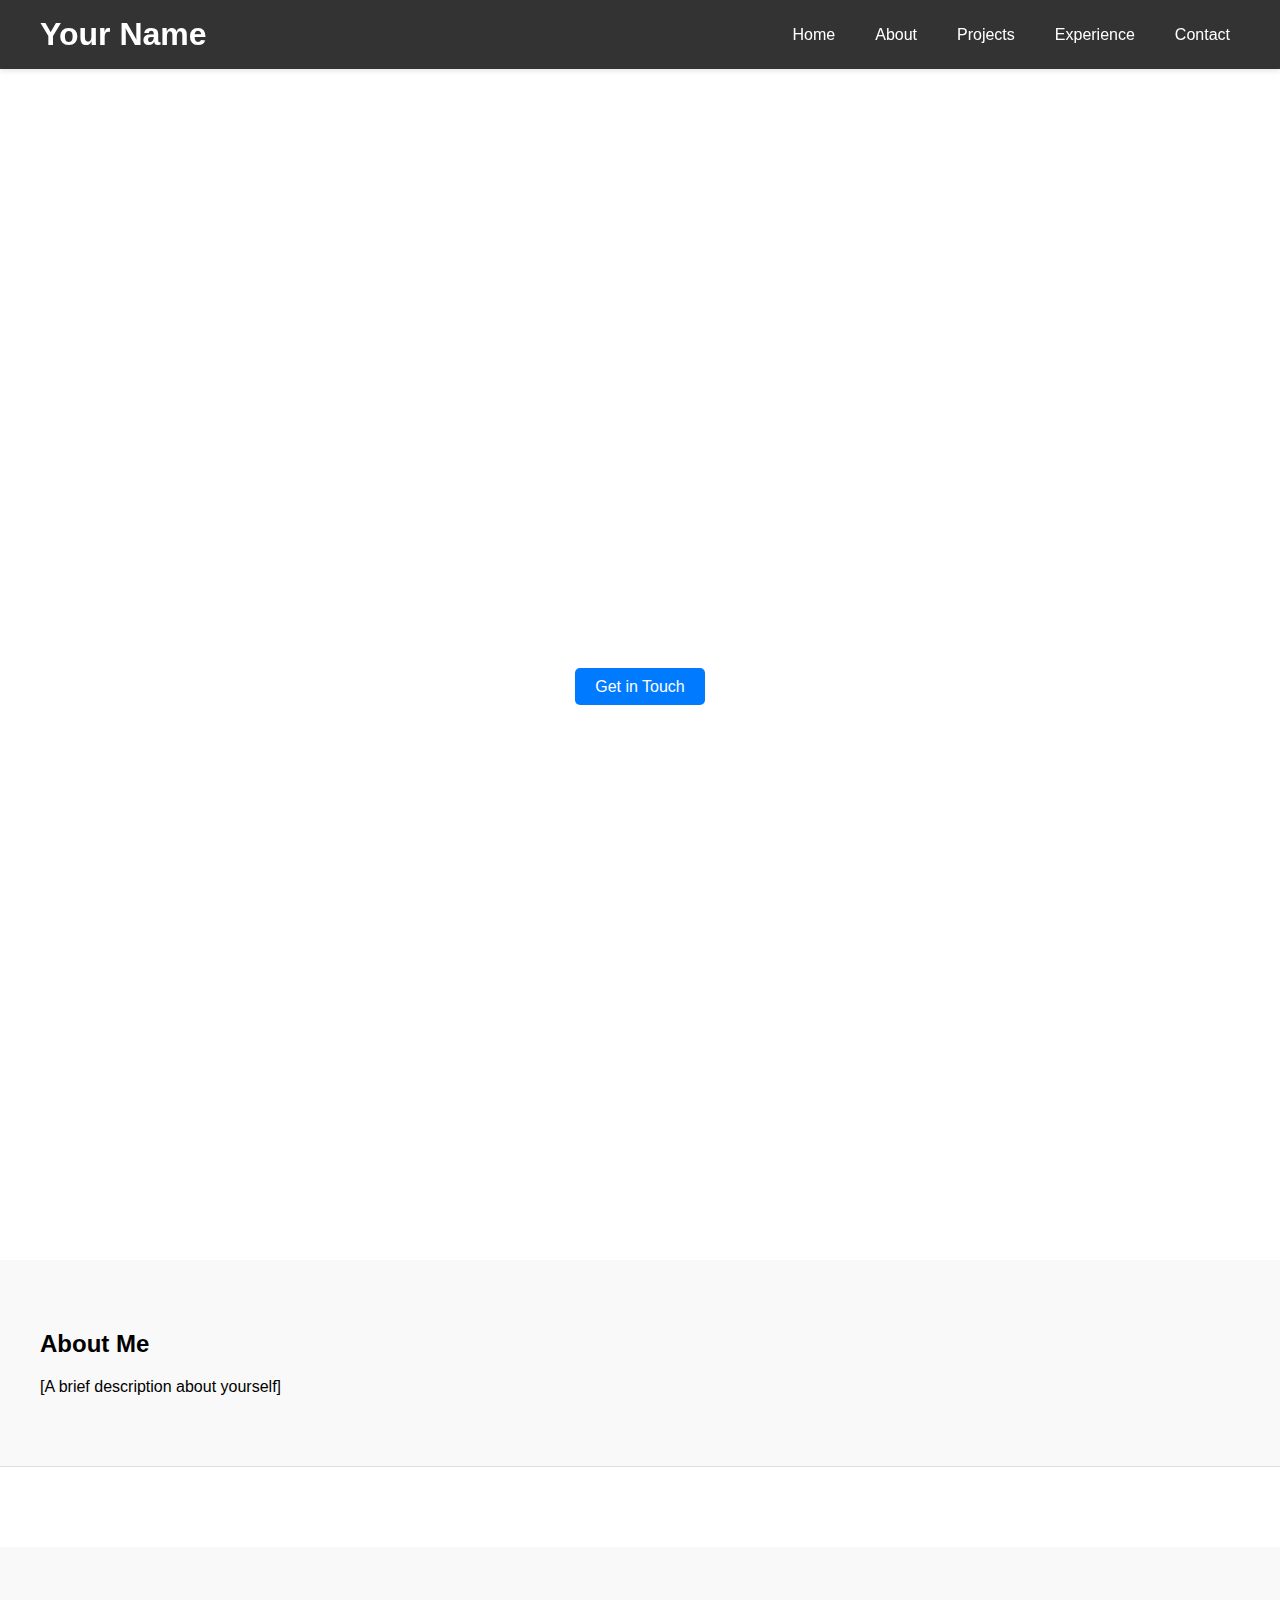
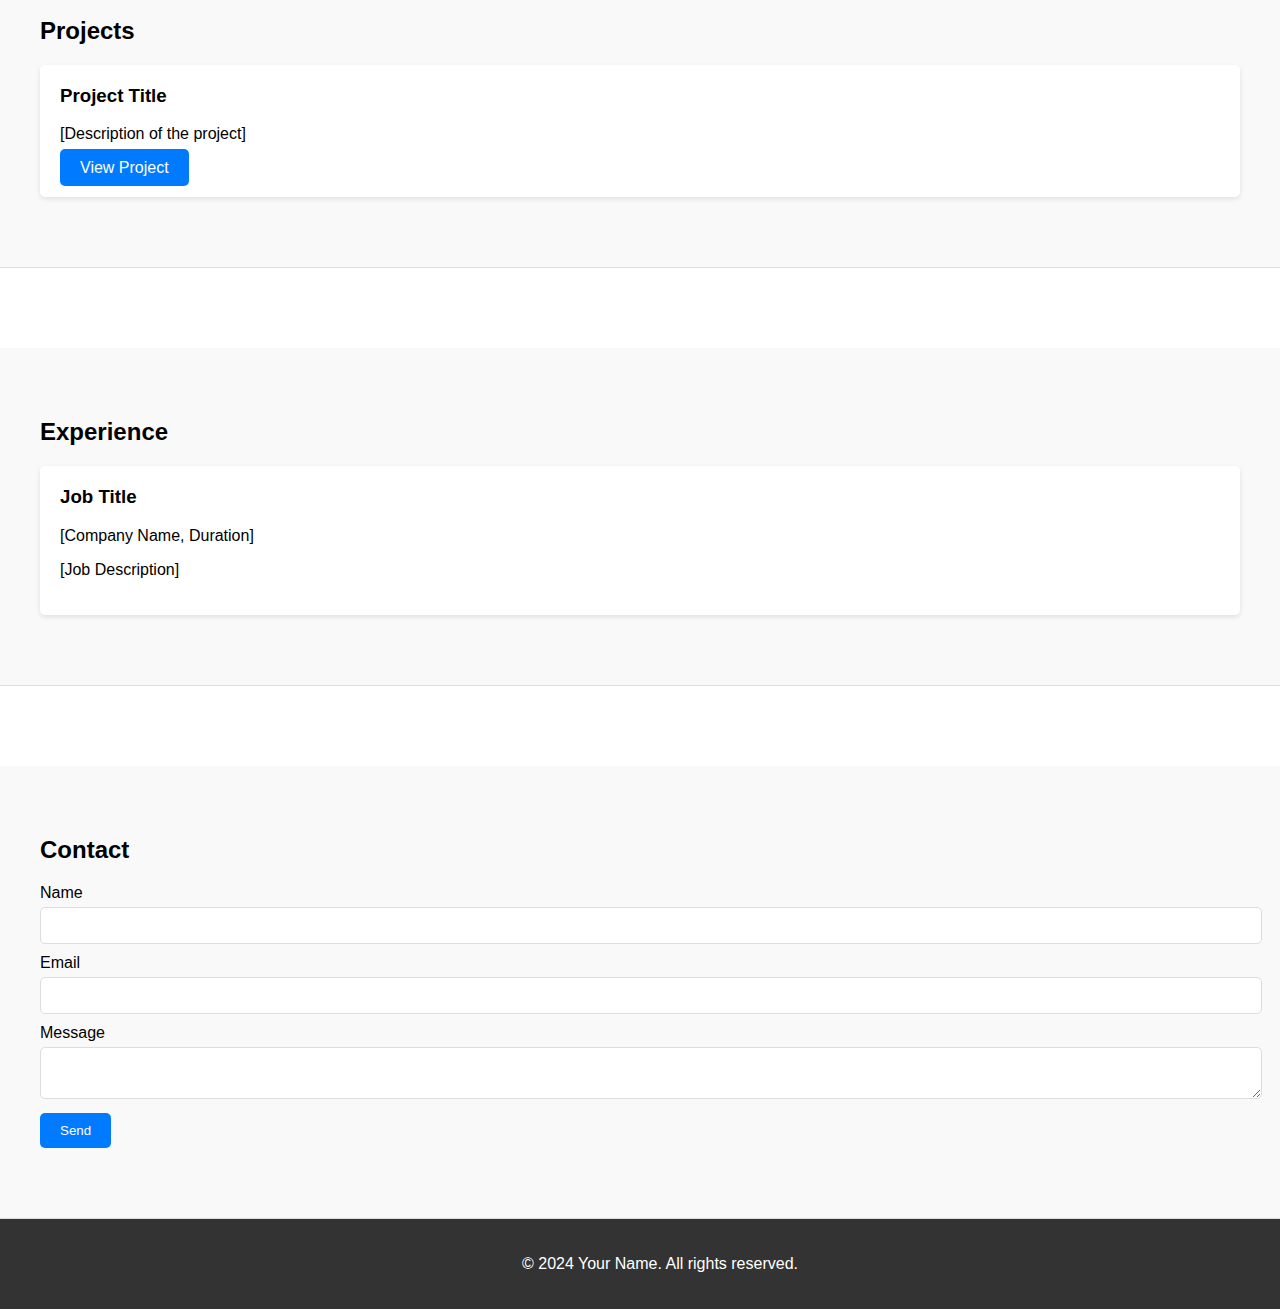
==== 3rd Task - internship/first.html @ 7a527d34 "Add files via upload" ====
<!DOCTYPE html>
<html lang="en">
<head>
    <meta charset="UTF-8">
    <meta name="viewport" content="width=device-width, initial-scale=1.0">
    <title>Your Name - Portfolio</title>
    <link rel="stylesheet" href="styles.css">
    <link rel="stylesheet" href="https://cdnjs.cloudflare.com/ajax/libs/font-awesome/6.0.0-beta3/css/all.min.css">
</head>
<body>
    <header>
        <nav>
            <div class="container">
                <div class="logo">
                    <h1>Your Name</h1>
                </div>
                <ul class="nav-links">
                    <li><a href="#home">Home</a></li>
                    <li><a href="#about">About</a></li>
                    <li><a href="#projects">Projects</a></li>
                    <li><a href="#experience">Experience</a></li>
                    <li><a href="#contact">Contact</a></li>
                </ul>
                <div class="menu-icon">
                    <i class="fas fa-bars"></i>
                </div>
            </div>
        </nav>
    </header>

    <section id="home">
        <div class="container">
            <h1>Welcome to My Portfolio</h1>
            <p>Hi, I'm Your Name, a [Your Profession].</p>
            <a href="#contact" class="btn">Get in Touch</a>
        </div>
    </section>

    <section id="about">
        <div class="container">
            <h2>About Me</h2>
            <p>[A brief description about yourself]</p>
        </div>
    </section>

    <section id="projects">
        <div class="container">
            <h2>Projects</h2>
            <div class="project">
                <h3>Project Title</h3>
                <p>[Description of the project]</p>
                <a href="#" class="btn">View Project</a>
            </div>
            <!-- Add more projects as needed -->
        </div>
    </section>

    <section id="experience">
        <div class="container">
            <h2>Experience</h2>
            <div class="job">
                <h3>Job Title</h3>
                <p>[Company Name, Duration]</p>
                <p>[Job Description]</p>
            </div>
            <!-- Add more job experiences as needed -->
        </div>
    </section>

    <section id="contact">
        <div class="container">
            <h2>Contact</h2>
            <form>
                <label for="name">Name</label>
                <input type="text" id="name" name="name" required>
                <label for="email">Email</label>
                <input type="email" id="email" name="email" required>
                <label for="message">Message</label>
                <textarea id="message" name="message" required></textarea>
                <button type="submit" class="btn">Send</button>
            </form>
        </div>
    </section>

    <footer>
        <div class="container">
            <p>&copy; 2024 Your Name. All rights reserved.</p>
        </div>
    </footer>

    <script src="script.js"></script>
</body>
</html>
---- 3rd Task - internship/styles.css ----
/* General Styles */
body {
    font-family: 'Arial', sans-serif;
    margin: 0;
    padding: 0;
    box-sizing: border-box;
}

.container {
    max-width: 1200px;
    margin: 0 auto;
    padding: 0 20px;
}

/* Header Styles */
header {
    background-color: #333;
    color: white;
    padding: 1rem 0;
    position: fixed;
    width: 100%;
    top: 0;
    z-index: 1000;
    box-shadow: 0 2px 5px rgba(0, 0, 0, 0.1);
}

nav .container {
    display: flex;
    justify-content: space-between;
    align-items: center;
}

.logo h1 {
    margin: 0;
}

.nav-links {
    list-style: none;
    padding: 0;
    display: flex;
    margin: 0;
}

.nav-links li {
    margin-left: 20px;
}

.nav-links a {
    color: white;
    text-decoration: none;
    padding: 5px 10px;
    border-radius: 5px;
    transition: background-color 0.3s ease;
}

.nav-links a:hover {
    background-color: #007BFF;
}

.menu-icon {
    display: none;
}

/* Section Styles */
section {
    padding: 100px 20px;
    margin-top: 80px; /* to offset the fixed header */
}

#home {
    background: url('background.jpg') no-repeat center center/cover;
    color: white;
    text-align: center;
    height: 100vh;
    display: flex;
    flex-direction: column;
    justify-content: center;
}

.btn {
    background-color: #007BFF;
    color: white;
    padding: 10px 20px;
    text-decoration: none;
    border-radius: 5px;
    transition: background-color 0.3s ease;
}

.btn:hover {
    background-color: #0056b3;
}

#about, #projects, #experience, #contact {
    background-color: #f9f9f9;
    padding: 50px 20px;
    border-bottom: 1px solid #ddd;
}

#about p, #projects .project, #experience .job, #contact form {
    margin-bottom: 20px;
}

.project, .job {
    background-color: white;
    padding: 20px;
    border-radius: 5px;
    box-shadow: 0 2px 5px rgba(0, 0, 0, 0.1);
}

.project h3, .job h3 {
    margin-top: 0;
}

form label {
    display: block;
    margin-top: 10px;
}

form input, form textarea {
    width: 100%;
    padding: 10px;
    margin-top: 5px;
    border: 1px solid #ddd;
    border-radius: 5px;
}

form button {
    margin-top: 10px;
    padding: 10px 20px;
    background-color: #007BFF;
    color: white;
    border: none;
    border-radius: 5px;
    cursor: pointer;
    transition: background-color 0.3s ease;
}

form button:hover {
    background-color: #0056b3;
}

/* Footer Styles */
footer {
    text-align: center;
    padding: 20px;
    background-color: #333;
    color: white;
    position: relative;
    bottom: 0;
    width: 100%;
}

/* Responsive Design */
@media (max-width: 768px) {
    .nav-links {
        display: none;
        flex-direction: column;
        align-items: center;
    }

    .nav-links.active {
        display: flex;
    }

    .menu-icon {
        display: block;
        cursor: pointer;
    }

    section {
        padding: 50px 20px;
    }

    #home {
        height: auto;
        padding: 100px 20px;
    }
}
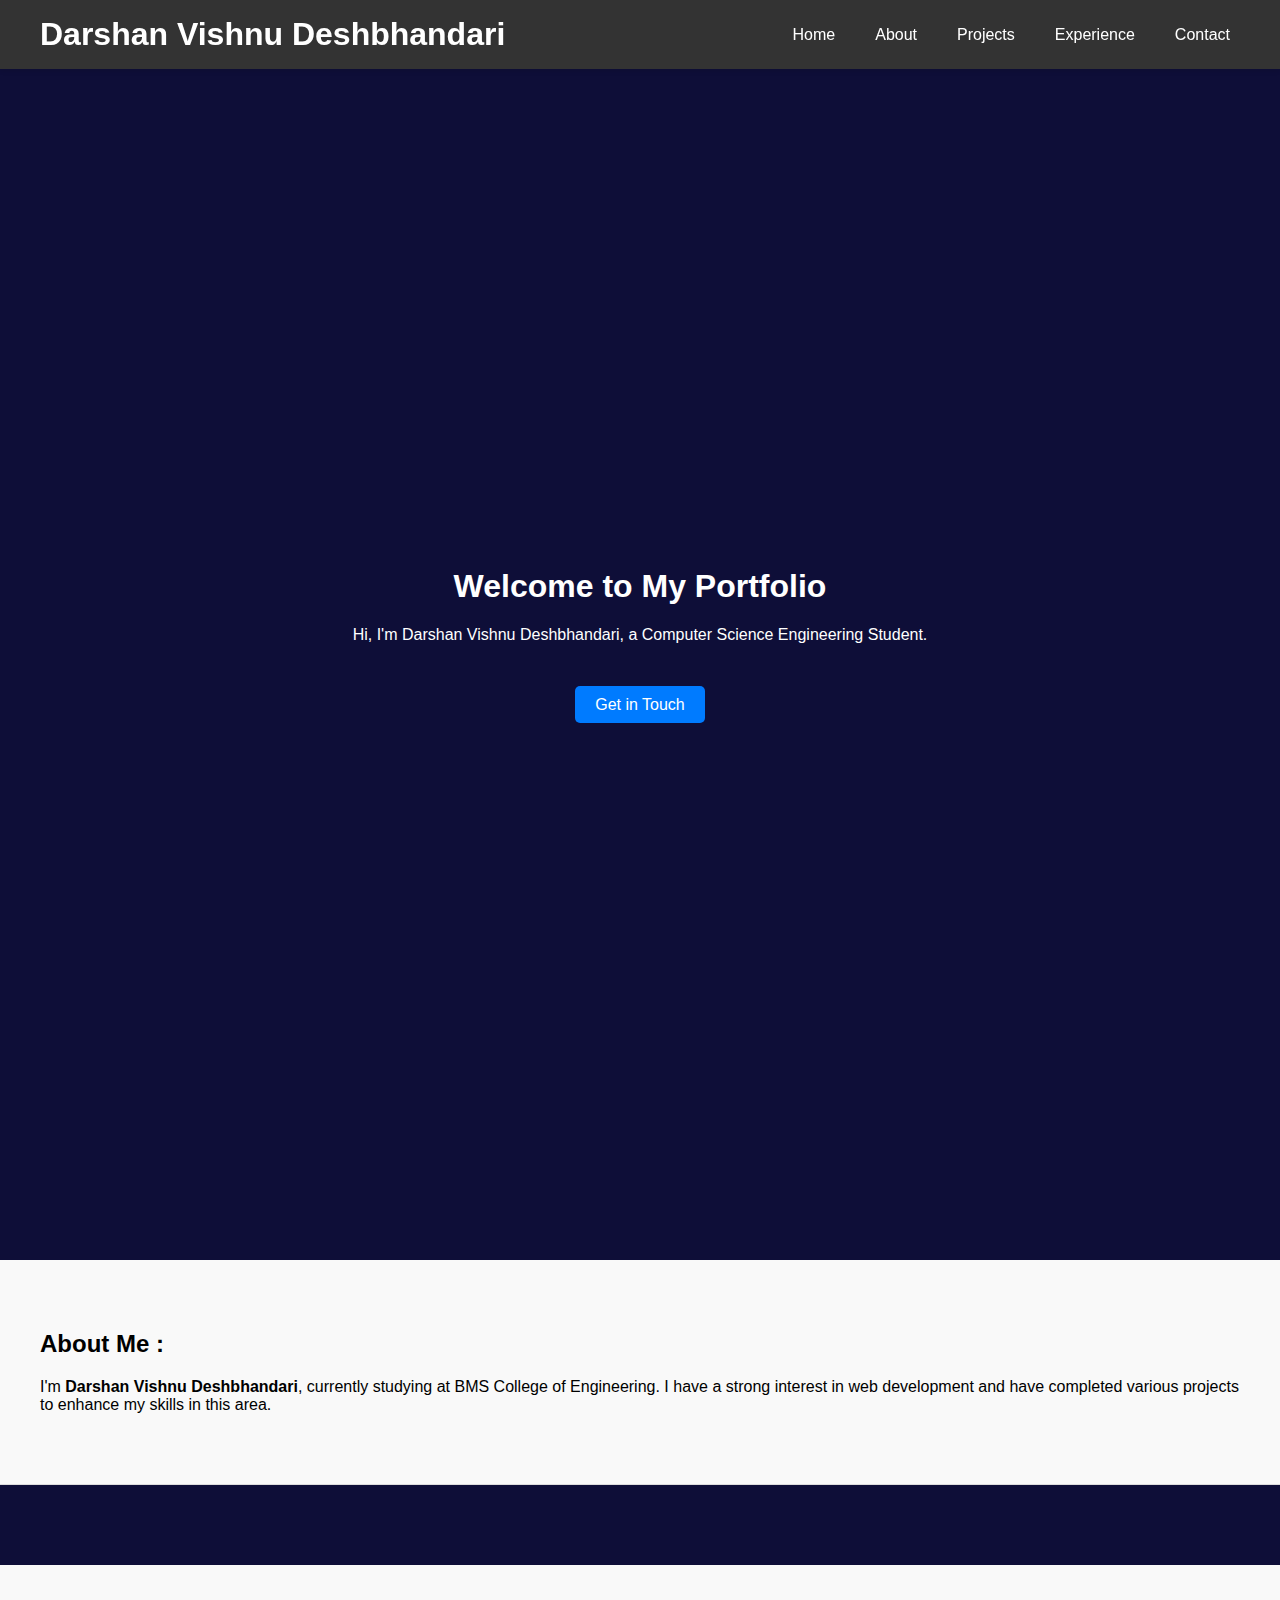
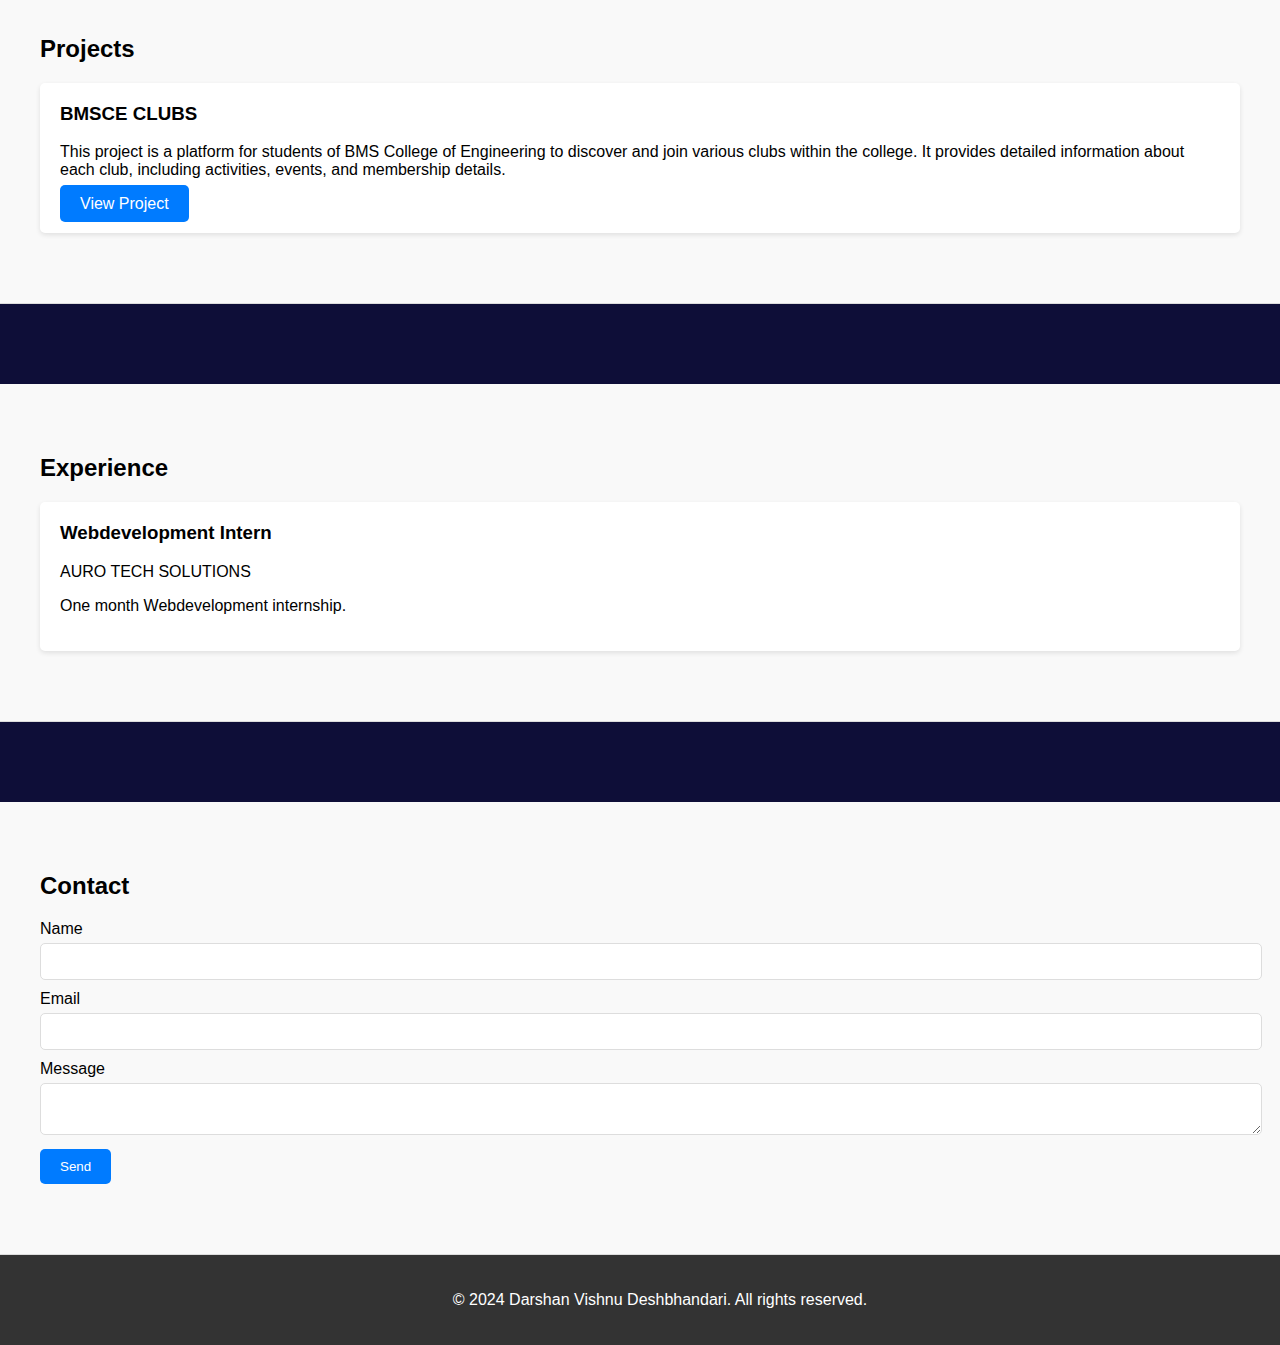
==== commit ef1fdb8f: "Add files via upload" ====
--- a/3rd Task - internship/first.html
+++ b/3rd Task - internship/first.html
@@ -3,7 +3,7 @@
 <head>
     <meta charset="UTF-8">
     <meta name="viewport" content="width=device-width, initial-scale=1.0">
-    <title>Your Name - Portfolio</title>
+    <title>Darshan Vishnu Deshbhandari - Portfolio</title>
     <link rel="stylesheet" href="styles.css">
     <link rel="stylesheet" href="https://cdnjs.cloudflare.com/ajax/libs/font-awesome/6.0.0-beta3/css/all.min.css">
 </head>
@@ -12,7 +12,7 @@
         <nav>
             <div class="container">
                 <div class="logo">
-                    <h1>Your Name</h1>
+                    <h1>Darshan Vishnu Deshbhandari</h1>
                 </div>
                 <ul class="nav-links">
                     <li><a href="#home">Home</a></li>
@@ -31,15 +31,16 @@
     <section id="home">
         <div class="container">
             <h1>Welcome to My Portfolio</h1>
-            <p>Hi, I'm Your Name, a [Your Profession].</p>
+            <p>Hi, I'm Darshan Vishnu Deshbhandari, a Computer Science Engineering Student.</p>
+            <br></br>
             <a href="#contact" class="btn">Get in Touch</a>
         </div>
     </section>
 
     <section id="about">
         <div class="container">
-            <h2>About Me</h2>
-            <p>[A brief description about yourself]</p>
+            <h2>About Me :</h2>
+            <p>I'm <b>Darshan Vishnu Deshbhandari</b>, currently studying at BMS College of Engineering. I have a strong interest in web development and have completed various projects to enhance my skills in this area.</p>
         </div>
     </section>
 
@@ -47,8 +48,8 @@
         <div class="container">
             <h2>Projects</h2>
             <div class="project">
-                <h3>Project Title</h3>
-                <p>[Description of the project]</p>
+                <h3>BMSCE CLUBS</h3>
+                <p>This project is a platform for students of BMS College of Engineering to discover and join various clubs within the college. It provides detailed information about each club, including activities, events, and membership details.</p>
                 <a href="#" class="btn">View Project</a>
             </div>
             <!-- Add more projects as needed -->
@@ -59,9 +60,9 @@
         <div class="container">
             <h2>Experience</h2>
             <div class="job">
-                <h3>Job Title</h3>
-                <p>[Company Name, Duration]</p>
-                <p>[Job Description]</p>
+                <h3>Webdevelopment Intern</h3>
+                <p>AURO TECH SOLUTIONS</p>
+                <p> One month Webdevelopment internship.</p>
             </div>
             <!-- Add more job experiences as needed -->
         </div>
@@ -84,7 +85,7 @@
 
     <footer>
         <div class="container">
-            <p>&copy; 2024 Your Name. All rights reserved.</p>
+            <p>&copy; 2024 Darshan Vishnu Deshbhandari. All rights reserved.</p>
         </div>
     </footer>
 
--- a/3rd Task - internship/styles.css
+++ b/3rd Task - internship/styles.css
@@ -4,6 +4,7 @@
     margin: 0;
     padding: 0;
     box-sizing: border-box;
+    background-color: #0e0e38;
 }
 
 .container {
